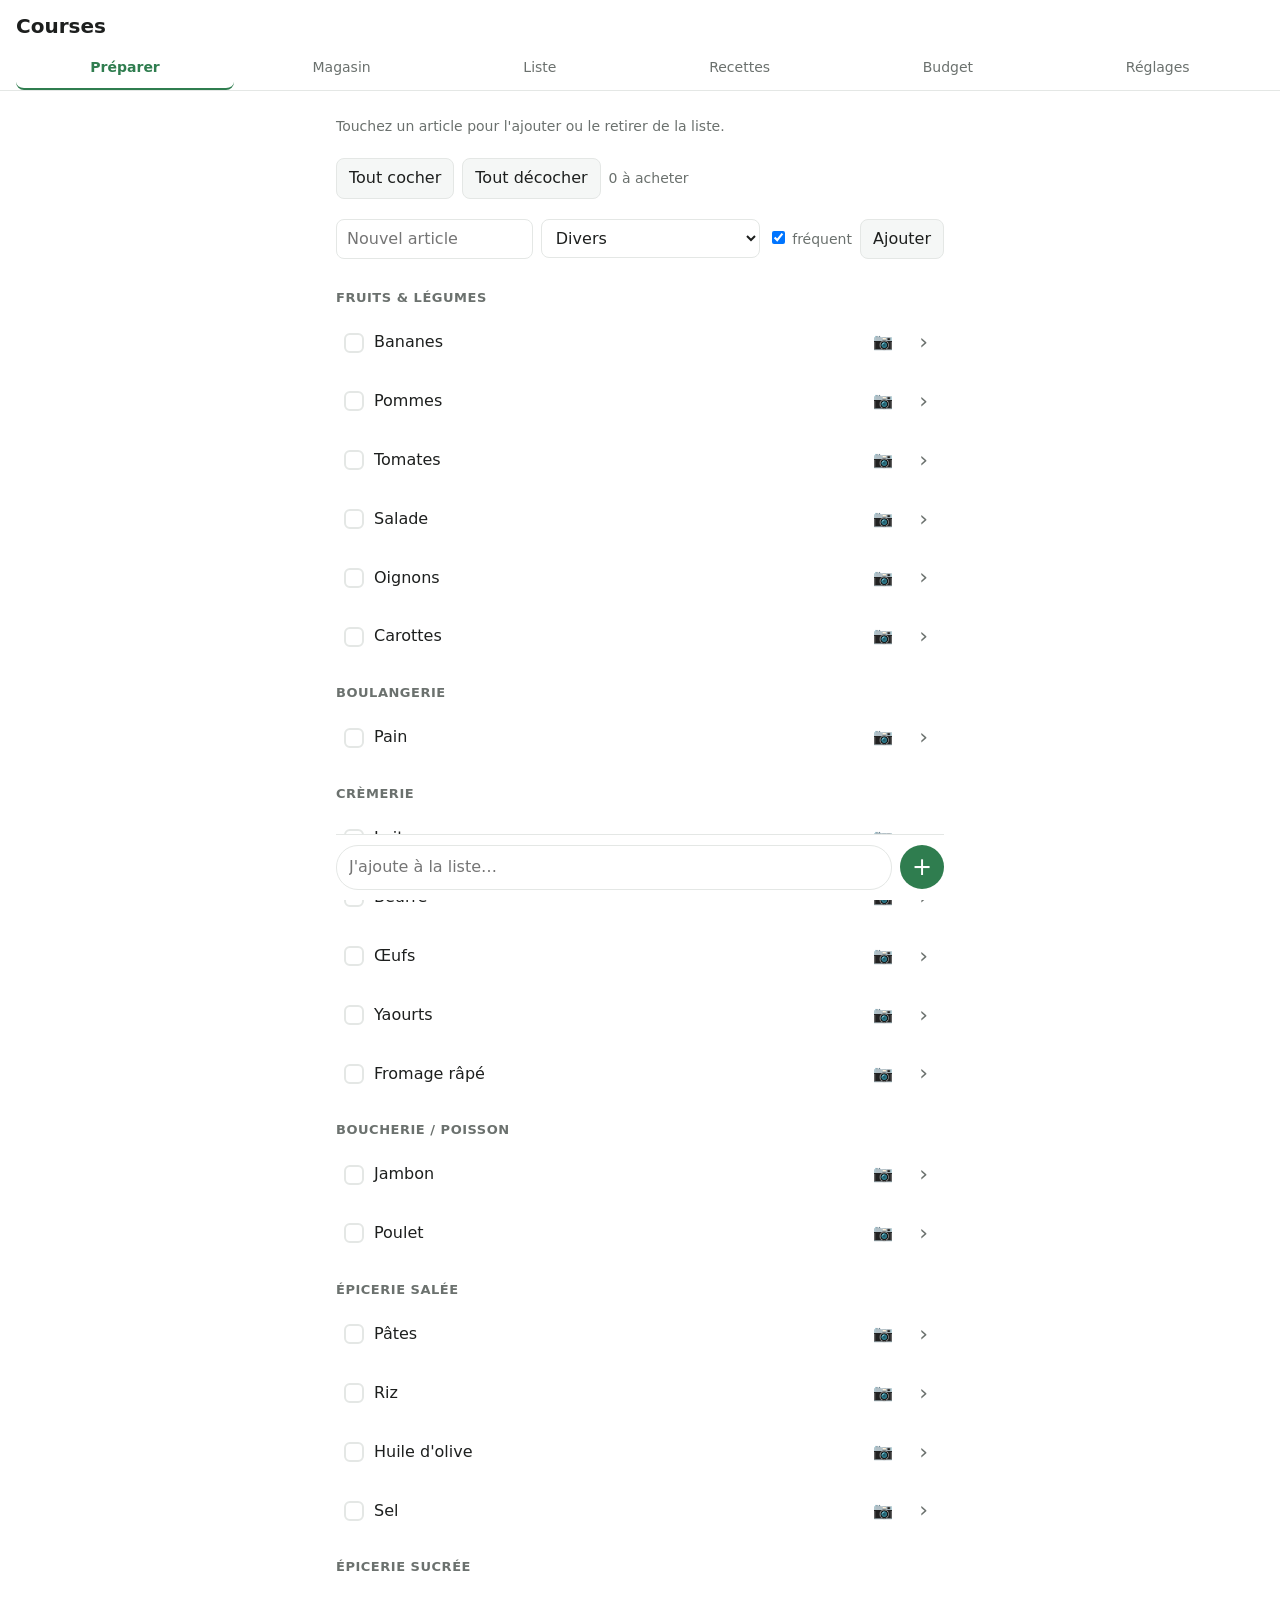
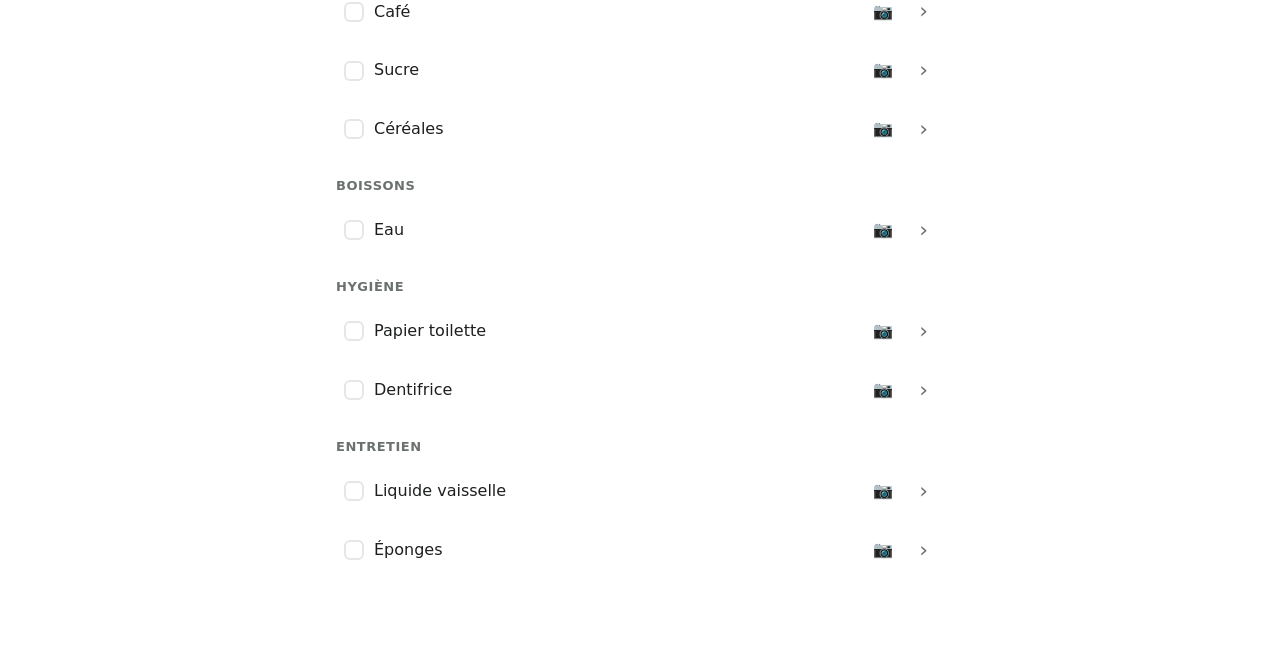
==== index.html @ 78a3c4dd "Fiche produit et choix de l'apparence - Fiche produit (chevron › sur chaque article, prix suivis, re" ====
<!doctype html>
<html lang="fr">
<head>
  <meta charset="utf-8">
  <meta name="viewport" content="width=device-width, initial-scale=1, viewport-fit=cover">
  <title>Courses</title>
  <meta name="theme-color" content="#2f7d4f">
  <link rel="manifest" href="manifest.json">
  <link rel="icon" href="icon.svg" type="image/svg+xml">
  <link rel="stylesheet" href="src/style.css">
</head>
<body>
  <header>
    <h1>Courses <span id="sync"></span></h1>
    <nav>
      <button data-tab="prep">Préparer</button>
      <button data-tab="shop">Magasin</button>
      <button data-tab="simple">Liste</button>
      <button data-tab="recipes">Recettes</button>
      <button data-tab="budget">Budget</button>
      <button data-tab="aisles">Réglages</button>
    </nav>
  </header>
  <main id="app"></main>
  <input type="file" id="photo" accept="image/*" capture="environment" hidden>
  <input type="file" id="ticket" accept="image/*" hidden>
  <script src="src/app.js"></script>
  <script src="src/scan.js"></script>
  <script src="src/sheet.js"></script>
  <script src="src/sync.js"></script>
</body>
</html>
---- src/style.css ----
:root {
  --bg: #ffffff; --fg: #1d1f1e; --muted: #6b716e; --line: #e4e7e5;
  --card: #f5f7f6; --accent: #2f7d4f; --accent-soft: #e2f1e8;
}
@media (prefers-color-scheme: dark) {
  :root:not([data-theme="light"]) {
    --bg: #121413; --fg: #e8ebe9; --muted: #9aa19d; --line: #2a2e2c;
    --card: #1b1e1c; --accent: #5dbb84; --accent-soft: #1f3328;
    color-scheme: dark;
  }
}
:root[data-theme="dark"] {
  --bg: #121413; --fg: #e8ebe9; --muted: #9aa19d; --line: #2a2e2c;
  --card: #1b1e1c; --accent: #5dbb84; --accent-soft: #1f3328;
  color-scheme: dark;
}
* { box-sizing: border-box; }
body { margin: 0; background: var(--bg); color: var(--fg); font: 16px/1.4 system-ui, sans-serif; }
header { position: sticky; top: 0; background: var(--bg); border-bottom: 1px solid var(--line); padding: 12px 16px 0; z-index: 1; }
h1 { margin: 0 0 8px; font-size: 20px; }
nav { display: flex; gap: 4px; }
nav button { flex: 1; border: 0; background: none; color: var(--muted); padding: 10px 0; font: inherit; border-bottom: 2px solid transparent; cursor: pointer; }
nav button.active { color: var(--accent); border-color: var(--accent); font-weight: 600; }
main { max-width: 640px; margin: 0 auto; padding: 12px 16px 0; min-height: calc(100vh - 100px); display: flex; flex-direction: column; }
main > .quickbar { margin-top: auto; }
h3 { margin: 18px 0 6px; font-size: 13px; text-transform: uppercase; letter-spacing: .04em; color: var(--muted); }
small { color: var(--muted); font-size: 12px; }
.hint, .empty, .count { color: var(--muted); font-size: 14px; }
.empty { text-align: center; margin-top: 40px; }

button, .btn { font: inherit; border: 1px solid var(--line); background: var(--card); color: var(--fg); border-radius: 8px; padding: 8px 12px; cursor: pointer; }
button:disabled { opacity: .3; cursor: default; }
button.ghost { border: 0; background: none; padding: 4px 8px; color: var(--muted); }
button.primary { width: 100%; margin-top: 24px; background: var(--accent); color: #fff; border: 0; padding: 12px; }

.bar { display: flex; gap: 8px; align-items: center; flex-wrap: wrap; margin: 8px 0; }
.add { display: flex; gap: 8px; flex-wrap: wrap; align-items: center; margin: 12px 0; }
.add input[name="name"] { flex: 1 1 160px; }
input, select { font: inherit; padding: 8px 10px; border: 1px solid var(--line); border-radius: 8px; background: var(--bg); color: var(--fg); min-width: 0; }
.small { font-size: 14px; color: var(--muted); }

.row { display: flex; align-items: center; gap: 10px; padding: 10px 8px; border-radius: 8px; cursor: pointer; user-select: none; }
.row.static { cursor: default; }
.row:not(.static):hover { background: var(--card); }
.row .name { flex: 1; }
.box { width: 20px; height: 20px; border: 2px solid var(--line); border-radius: 6px; flex: none; }
.row.on { background: var(--accent-soft); }
.row.on .box, .row.done .box { background: var(--accent); border-color: var(--accent); }
.row.done .name { text-decoration: line-through; color: var(--muted); }

.progress { height: 6px; background: var(--card); border-radius: 3px; overflow: hidden; }
.progress div { height: 100%; background: var(--accent); transition: width .2s; }

.sug { background: var(--card); border-radius: 10px; padding: 4px 8px 8px; margin-top: 8px; }
.sug h3 { display: flex; justify-content: space-between; align-items: center; }

.dot { width: 12px; height: 12px; border-radius: 50%; flex: none; }
.num { display: inline-grid; place-items: center; width: 20px; height: 20px; border-radius: 50%; color: #fff; font-size: 12px; margin-right: 8px; letter-spacing: 0; }
.grid { display: grid; gap: 2px; margin: 8px 0; max-width: 420px; }
.cell { aspect-ratio: 1; background: var(--card); border: 1px solid var(--line); border-radius: 4px; display: grid; place-items: center; font-size: 12px; color: #fff; cursor: pointer; user-select: none; }
.map { display: block; width: 100%; max-width: 520px; margin: 12px auto; }
.seg { display: flex; margin-top: 12px; border: 1px solid var(--line); border-radius: 8px; overflow: hidden; }
.seg button { flex: 1; border: 0; border-radius: 0; background: none; font-size: 14px; color: var(--muted); }
.seg button.active { background: var(--accent-soft); color: var(--accent); font-weight: 600; }
#sync { font-size: 12px; font-weight: 400; color: var(--muted); margin-left: 8px; }
#sync.ok { color: var(--accent); }
.thumb { width: 36px; height: 36px; object-fit: cover; border-radius: 6px; flex: none; cursor: zoom-in; }
.overlay { position: fixed; inset: 0; background: rgba(0,0,0,.8); display: grid; place-content: center; justify-items: center; gap: 8px; z-index: 10; padding: 16px; color: #fff; }
.overlay img { max-width: min(90vw, 480px); max-height: 65vh; border-radius: 10px; }
.card { border: 1px solid var(--line); border-radius: 10px; padding: 8px 12px; margin: 10px 0; }
.card .small { margin: 4px 0; }
.grow { flex: 1; min-width: 0; }
button.accent { background: var(--accent); color: #fff; border: 0; }
nav button { font-size: 15px; }
.seg.places { overflow-x: auto; }
.seg.places button { flex: 1 0 auto; padding: 8px 10px; white-space: nowrap; }
.seg small { color: inherit; opacity: .7; }
.row.big { padding: 14px 8px; font-size: 17px; }
.row.big .box { width: 24px; height: 24px; }
.quickbar { position: sticky; bottom: 0; display: flex; gap: 8px; padding: 10px 0 calc(10px + env(safe-area-inset-bottom)); background: var(--bg); border-top: 1px solid var(--line); margin-top: 16px; }
.quickbar input { flex: 1; font-size: 16px; padding: 10px 12px; border-radius: 22px; }
.quickbar button { width: 44px; height: 44px; border-radius: 50%; background: var(--accent); color: #fff; border: 0; font-size: 24px; line-height: 1; padding: 0; }
nav { overflow-x: auto; scrollbar-width: none; }
nav button { flex: 1 0 auto; padding: 10px 6px; font-size: 14px; }
.tiles { display: grid; grid-template-columns: 1fr 1fr; gap: 8px; margin: 8px 0 12px; }
.tile { background: var(--card); border-radius: 10px; padding: 10px 12px; display: grid; gap: 2px; }
.tile strong { font-size: 22px; font-variant-numeric: tabular-nums; }
.progress.over div { background: #c0392b; }
button.wide { width: 100%; margin: 6px 0; padding: 12px; }
code { font: 13px/1.3 ui-monospace, SFMono-Regular, Menlo, monospace; word-break: break-word; }
details pre { white-space: pre-wrap; font-size: 12px; }
small.up { color: #c0392b; }
small.down { color: var(--accent); }
h2 { font-size: 18px; margin: 8px 0; }
.card label input, .card label select { width: 100%; margin-top: 4px; }
.back { align-self: flex-start; padding-left: 0; }

.more { font-size: 22px; padding: 0 4px 0 10px; color: var(--muted); }
.link { text-decoration: underline; text-decoration-color: var(--line); cursor: pointer; }
.sheet-head { display: flex; gap: 12px; align-items: center; margin: 8px 0 12px; }
.sheet-photo { width: 72px; height: 72px; border-radius: 12px; object-fit: cover; flex: none; cursor: zoom-in; }
.empty-photo { font-size: 28px; padding: 0; border: 1px dashed var(--line); background: var(--card); }
.title { flex: 1; min-width: 0; font-size: 22px; font-weight: 600; border: 0; border-bottom: 1px solid var(--line); border-radius: 0; padding: 6px 2px; background: none; }
.field { display: grid; gap: 4px; margin: 12px 0; font-size: 14px; color: var(--muted); }
.field select, .field input:not([type=checkbox]) { color: var(--fg); }
.field.check { display: flex; gap: 10px; align-items: flex-start; }
.field.check input { margin-top: 3px; }
.danger { color: #c0392b !important; margin-top: 24px; }
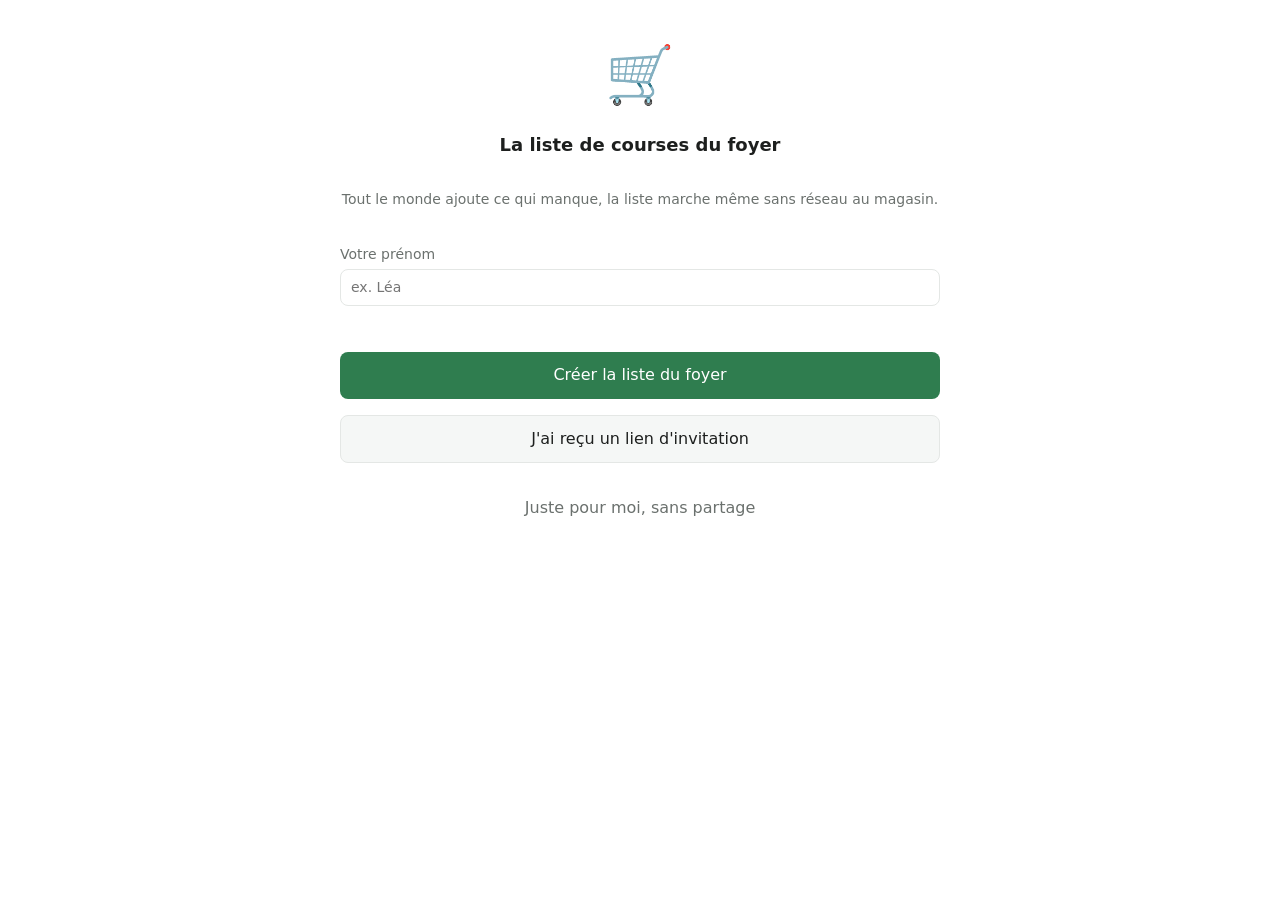
==== commit 3cbe32d1: "Refonte du parcours : Liste, Courses, Budget - 3 onglets en bas (avant / pendant / après), réglages " ====
--- a/index.html
+++ b/index.html
@@ -12,16 +12,14 @@
 <body>
   <header>
     <h1>Courses <span id="sync"></span></h1>
-    <nav>
-      <button data-tab="prep">Préparer</button>
-      <button data-tab="shop">Magasin</button>
-      <button data-tab="simple">Liste</button>
-      <button data-tab="recipes">Recettes</button>
-      <button data-tab="budget">Budget</button>
-      <button data-tab="aisles">Réglages</button>
-    </nav>
+    <button id="gear" class="ghost" data-a="go" data-v="aisles" aria-label="Réglages">⚙️</button>
   </header>
   <main id="app"></main>
+  <nav class="tabbar">
+    <button data-tab="list"><span>📝</span>Liste</button>
+    <button data-tab="shop"><span>🛒</span>Courses</button>
+    <button data-tab="budget"><span>💶</span>Budget</button>
+  </nav>
   <input type="file" id="photo" accept="image/*" capture="environment" hidden>
   <input type="file" id="ticket" accept="image/*" hidden>
   <script src="src/app.js"></script>
--- a/src/style.css
+++ b/src/style.css
@@ -16,12 +16,17 @@
 }
 * { box-sizing: border-box; }
 body { margin: 0; background: var(--bg); color: var(--fg); font: 16px/1.4 system-ui, sans-serif; }
-header { position: sticky; top: 0; background: var(--bg); border-bottom: 1px solid var(--line); padding: 12px 16px 0; z-index: 1; }
-h1 { margin: 0 0 8px; font-size: 20px; }
-nav { display: flex; gap: 4px; }
-nav button { flex: 1; border: 0; background: none; color: var(--muted); padding: 10px 0; font: inherit; border-bottom: 2px solid transparent; cursor: pointer; }
-nav button.active { color: var(--accent); border-color: var(--accent); font-weight: 600; }
-main { max-width: 640px; margin: 0 auto; padding: 12px 16px 0; min-height: calc(100vh - 100px); display: flex; flex-direction: column; }
+header { position: sticky; top: 0; background: var(--bg); border-bottom: 1px solid var(--line); padding: calc(10px + env(safe-area-inset-top)) 16px 10px; z-index: 2; display: flex; align-items: center; justify-content: space-between; }
+h1 { margin: 0; font-size: 20px; }
+#gear { font-size: 20px; padding: 4px 8px; }
+#gear.active { background: var(--accent-soft); }
+.tabbar { position: fixed; bottom: 0; left: 0; right: 0; display: flex; background: var(--bg); border-top: 1px solid var(--line); padding-bottom: env(safe-area-inset-bottom); z-index: 3; }
+.tabbar button { flex: 1; border: 0; background: none; color: var(--muted); padding: 8px 0 10px; font: 600 12px/1.2 system-ui, sans-serif; display: grid; justify-items: center; gap: 2px; cursor: pointer; }
+.tabbar button span { font-size: 22px; filter: grayscale(1); opacity: .7; }
+.tabbar button.active { color: var(--accent); }
+.tabbar button.active span { filter: none; opacity: 1; }
+body.bare .tabbar, body.bare header { display: none; }
+main { max-width: 640px; margin: 0 auto; padding: 12px 16px calc(72px + env(safe-area-inset-bottom)); min-height: calc(100vh - 60px); display: flex; flex-direction: column; }
 main > .quickbar { margin-top: auto; }
 h3 { margin: 18px 0 6px; font-size: 13px; text-transform: uppercase; letter-spacing: .04em; color: var(--muted); }
 small { color: var(--muted); font-size: 12px; }
@@ -77,11 +82,9 @@
 .seg small { color: inherit; opacity: .7; }
 .row.big { padding: 14px 8px; font-size: 17px; }
 .row.big .box { width: 24px; height: 24px; }
-.quickbar { position: sticky; bottom: 0; display: flex; gap: 8px; padding: 10px 0 calc(10px + env(safe-area-inset-bottom)); background: var(--bg); border-top: 1px solid var(--line); margin-top: 16px; }
+.quickbar { position: sticky; bottom: calc(64px + env(safe-area-inset-bottom)); display: flex; gap: 8px; padding: 10px 0 calc(10px + env(safe-area-inset-bottom)); background: var(--bg); border-top: 1px solid var(--line); margin-top: 16px; }
 .quickbar input { flex: 1; font-size: 16px; padding: 10px 12px; border-radius: 22px; }
 .quickbar button { width: 44px; height: 44px; border-radius: 50%; background: var(--accent); color: #fff; border: 0; font-size: 24px; line-height: 1; padding: 0; }
-nav { overflow-x: auto; scrollbar-width: none; }
-nav button { flex: 1 0 auto; padding: 10px 6px; font-size: 14px; }
 .tiles { display: grid; grid-template-columns: 1fr 1fr; gap: 8px; margin: 8px 0 12px; }
 .tile { background: var(--card); border-radius: 10px; padding: 10px 12px; display: grid; gap: 2px; }
 .tile strong { font-size: 22px; font-variant-numeric: tabular-nums; }
@@ -106,3 +109,33 @@
 .field.check { display: flex; gap: 10px; align-items: flex-start; }
 .field.check input { margin-top: 3px; }
 .danger { color: #c0392b !important; margin-top: 24px; }
+
+.list-head { display: flex; align-items: baseline; gap: 8px; margin: 4px 0 10px; }
+.list-head strong { font-size: 20px; }
+.list-head button { margin-left: auto; }
+.chips { display: flex; flex-wrap: wrap; gap: 6px; padding-bottom: 6px; }
+.chip { border-radius: 16px; padding: 6px 12px; font-size: 14px; background: var(--bg); }
+.empty-state { text-align: center; padding: 32px 8px; }
+.empty-state p:first-child { font-size: 18px; margin-bottom: 4px; }
+.banner { background: var(--accent-soft); color: var(--fg); border-radius: 10px; padding: 10px 12px; margin: 4px 0 10px; font-size: 14px; }
+.row.new { background: var(--accent-soft); }
+.tag { color: var(--accent) !important; font-weight: 600; }
+.hero { background: var(--card); border-radius: 14px; padding: 16px; display: grid; gap: 4px; margin-top: 4px; }
+.hero strong { font-size: 34px; font-variant-numeric: tabular-nums; }
+.hero .progress { margin: 6px 0 2px; }
+details.adv { margin: 12px 0; }
+details.adv summary { cursor: pointer; color: var(--accent); font-weight: 600; padding: 8px 0; }
+.welcome { display: grid; gap: 10px; padding: 24px 4px; text-align: center; }
+.welcome .logo { font-size: 56px; }
+.welcome .field { text-align: left; }
+.invite { background: var(--accent-soft); border: 0; }
+#toast { position: fixed; left: 16px; right: 16px; bottom: calc(136px + env(safe-area-inset-bottom)); max-width: 600px; margin: 0 auto; background: var(--fg); color: var(--bg); border-radius: 12px; padding: 12px 14px; display: flex; align-items: center; gap: 12px; z-index: 20; transform: translateY(200%); transition: transform .2s; }
+#toast.show { transform: none; }
+#toast span { flex: 1; }
+#toast button { background: none; border: 0; color: var(--accent-soft); font-weight: 700; }
+
+.star { font-size: 20px; color: var(--muted); padding: 0 6px; }
+.star.on { color: #e0a800; }
+.pins { background: var(--card); border-radius: 10px; padding: 2px 8px 6px; margin-top: 6px; }
+.pins h3 { display: flex; justify-content: space-between; align-items: center; }
+.basket { margin-top: 18px; opacity: .85; }
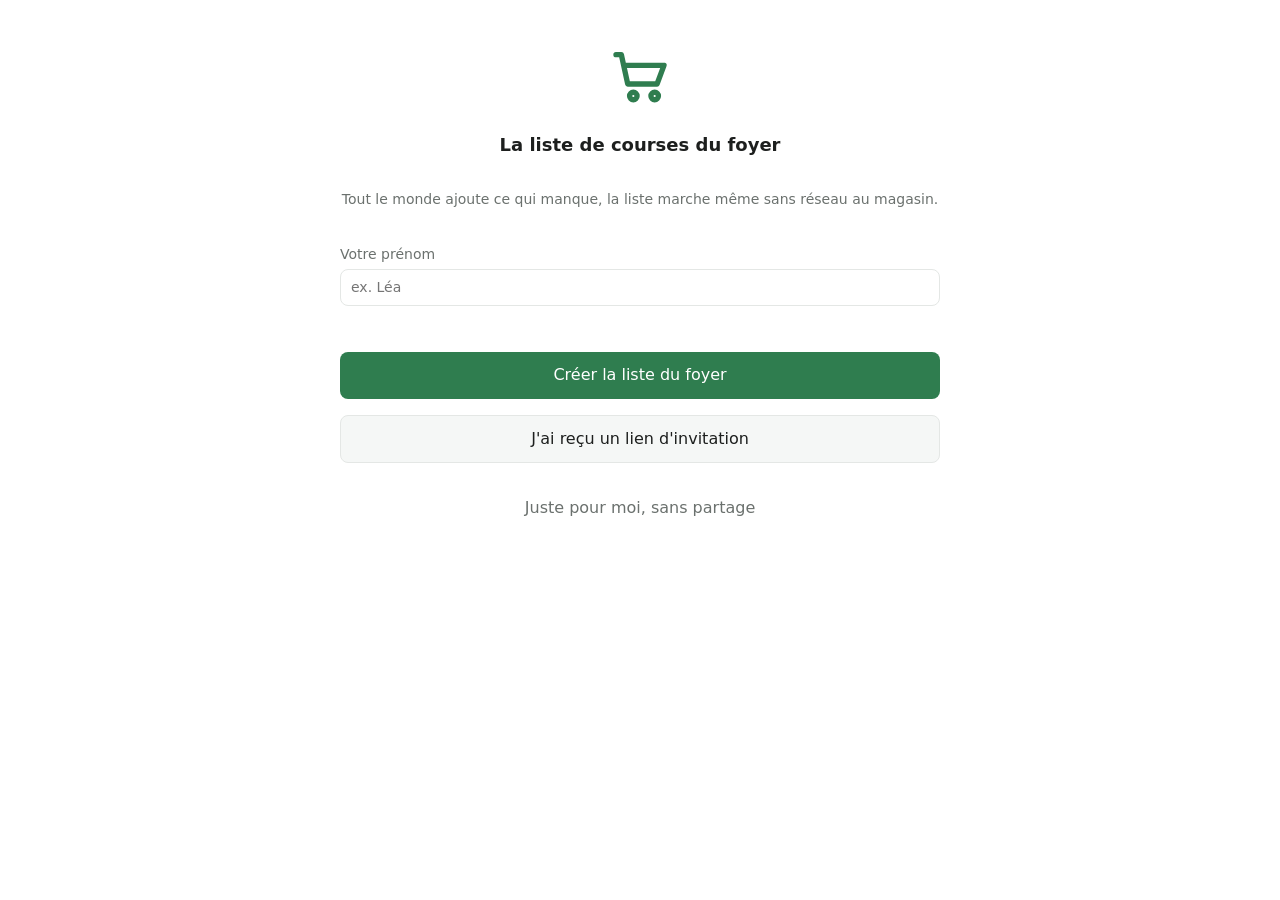
==== commit 5f8069ed: "Icônes au trait partout, et « Indispensable » proposé à la création - Plus aucun emoji natif dans l'" ====
--- a/index.html
+++ b/index.html
@@ -11,18 +11,27 @@
 </head>
 <body>
   <header>
-    <h1>Courses <span id="sync"></span></h1>
-    <button id="gear" class="ghost" data-a="go" data-v="aisles" aria-label="Réglages">⚙️</button>
+    <div class="title-wrap">
+      <button id="listName" class="ghost" data-a="lists" aria-label="Changer de liste">Maison</button>
+      <span id="sync"></span>
+    </div>
+    <button id="bell" class="ghost" data-a="go" data-v="activity" aria-label="Activité" data-icon="bell"></button>
+    <button id="gear" class="ghost" data-a="go" data-v="aisles" aria-label="Réglages" data-icon="settings"></button>
   </header>
   <main id="app"></main>
   <nav class="tabbar">
-    <button data-tab="list"><span>📝</span>Liste</button>
-    <button data-tab="shop"><span>🛒</span>Courses</button>
-    <button data-tab="budget"><span>💶</span>Budget</button>
+    <button data-tab="list" data-icon="list">Liste</button>
+    <button data-tab="meals" data-icon="meals">Repas</button>
+    <button data-tab="budget" data-icon="wallet">Dépenses</button>
   </nav>
   <input type="file" id="photo" accept="image/*" capture="environment" hidden>
   <input type="file" id="ticket" accept="image/*" hidden>
+  <script src="src/icons.js"></script>
+  <script src="src/lists.js"></script>
   <script src="src/app.js"></script>
+  <script src="src/feed.js"></script>
+  <script src="src/meals.js"></script>
+  <script src="src/money.js"></script>
   <script src="src/scan.js"></script>
   <script src="src/sheet.js"></script>
   <script src="src/sync.js"></script>
--- a/src/style.css
+++ b/src/style.css
@@ -22,9 +22,9 @@
 #gear.active { background: var(--accent-soft); }
 .tabbar { position: fixed; bottom: 0; left: 0; right: 0; display: flex; background: var(--bg); border-top: 1px solid var(--line); padding-bottom: env(safe-area-inset-bottom); z-index: 3; }
 .tabbar button { flex: 1; border: 0; background: none; color: var(--muted); padding: 8px 0 10px; font: 600 12px/1.2 system-ui, sans-serif; display: grid; justify-items: center; gap: 2px; cursor: pointer; }
-.tabbar button span { font-size: 22px; filter: grayscale(1); opacity: .7; }
+
 .tabbar button.active { color: var(--accent); }
-.tabbar button.active span { filter: none; opacity: 1; }
+
 body.bare .tabbar, body.bare header { display: none; }
 main { max-width: 640px; margin: 0 auto; padding: 12px 16px calc(72px + env(safe-area-inset-bottom)); min-height: calc(100vh - 60px); display: flex; flex-direction: column; }
 main > .quickbar { margin-top: auto; }
@@ -129,8 +129,8 @@
 .welcome .logo { font-size: 56px; }
 .welcome .field { text-align: left; }
 .invite { background: var(--accent-soft); border: 0; }
-#toast { position: fixed; left: 16px; right: 16px; bottom: calc(136px + env(safe-area-inset-bottom)); max-width: 600px; margin: 0 auto; background: var(--fg); color: var(--bg); border-radius: 12px; padding: 12px 14px; display: flex; align-items: center; gap: 12px; z-index: 20; transform: translateY(200%); transition: transform .2s; }
-#toast.show { transform: none; }
+#toast { position: fixed; left: 16px; right: 16px; bottom: calc(136px + env(safe-area-inset-bottom)); max-width: 600px; margin: 0 auto; background: var(--fg); color: var(--bg); border-radius: 12px; padding: 12px 14px; display: flex; align-items: center; gap: 12px; z-index: 20; transform: translateY(16px); opacity: 0; visibility: hidden; pointer-events: none; transition: transform .2s, opacity .2s, visibility .2s; }
+#toast.show { transform: none; opacity: 1; visibility: visible; pointer-events: auto; }
 #toast span { flex: 1; }
 #toast button { background: none; border: 0; color: var(--accent-soft); font-weight: 700; }
 
@@ -139,3 +139,72 @@
 .pins { background: var(--card); border-radius: 10px; padding: 2px 8px 6px; margin-top: 6px; }
 .pins h3 { display: flex; justify-content: space-between; align-items: center; }
 .basket { margin-top: 18px; opacity: .85; }
+
+.warn { color: #c0392b !important; }
+.row.done-soft .name { color: var(--muted); }
+.sheet-modal { align-content: end; background: rgba(0,0,0,.45); color: var(--fg); }
+.sheet-modal .card { background: var(--bg); width: min(560px, 100%); margin: 0 auto; padding: 16px; display: grid; gap: 8px; }
+:root[data-size="large"] body { zoom: 1.15; }
+:root[data-size="xl"] body { zoom: 1.32; }
+
+/* ---------- Refonte : une seule liste ---------- */
+.title-wrap { display: flex; align-items: baseline; gap: 6px; min-width: 0; flex: 1; }
+#listName { font: 700 19px/1.2 system-ui, sans-serif; color: var(--fg); padding: 4px 2px; white-space: nowrap; overflow: hidden; text-overflow: ellipsis; max-width: 62vw; }
+#bell { position: relative; font-size: 19px; padding: 4px 8px; }
+#bell[data-count]:not([data-count=""])::after { content: attr(data-count); position: absolute; top: -2px; right: 0; background: #c0392b; color: #fff; font: 700 11px/16px system-ui; min-width: 16px; height: 16px; border-radius: 8px; text-align: center; padding: 0 3px; }
+.addtop { display: flex; gap: 8px; margin: 4px 0 8px; }
+.addtop input { flex: 1; min-width: 0; font-size: 16px; padding: 12px 14px; border-radius: 24px; }
+.addtop button { width: 48px; height: 48px; border-radius: 50%; font-size: 24px; padding: 0; flex: none; }
+.tip { background: var(--card); border-radius: 10px; padding: 8px 10px; display: flex; gap: 8px; align-items: center; }
+.center { text-align: center; }
+.actions { display: grid; gap: 8px; margin: 16px 0 8px; }
+.actions .primary { margin: 0; }
+.actions .primary small { opacity: .8; font-weight: 400; }
+.card.shopping { background: var(--accent-soft); border: 0; display: grid; gap: 8px; }
+.card.shopping .bar { margin: 0; }
+.chip.on { background: var(--accent-soft); border-color: var(--accent); color: var(--fg); }
+.row.removing { background: #fbe3e1; }
+.row[data-swipe] { transition: transform .15s; touch-action: pan-y; }
+.list-row { width: 100%; text-align: left; border: 0; background: none; font-size: 17px; }
+.list-row.on { background: var(--accent-soft); }
+.week { display: grid; gap: 6px; margin: 8px 0 12px; }
+.day { background: var(--card); border-radius: 10px; padding: 8px 10px; display: grid; gap: 6px; }
+.day.today { outline: 2px solid var(--accent-soft); }
+.day select { border-radius: 16px; padding: 4px 8px; font-size: 14px; }
+.qty { width: 80px; flex: none; }
+.owe { background: var(--card); border-radius: 8px; }
+
+.suggest { margin: -2px 0 8px; }
+.suggest:empty { display: none; }
+.suggest .chip small { color: var(--muted); margin-left: 2px; }
+
+#update { position: fixed; left: 16px; right: 16px; top: calc(64px + env(safe-area-inset-top)); max-width: 600px; margin: 0 auto; background: var(--accent); color: #fff; border-radius: 12px; padding: 12px 14px; display: flex; align-items: center; gap: 12px; z-index: 30; }
+#update span { flex: 1; }
+#update button { background: #fff; color: var(--accent); border: 0; font-weight: 700; }
+
+/* Outils sous la liste : boutons égaux, icône au-dessus, libellé court sur une ligne */
+.tools { display: grid; grid-auto-flow: column; grid-auto-columns: 1fr; gap: 8px; }
+.tools button { display: grid; justify-items: center; gap: 4px; padding: 10px 4px; font-size: 14px; white-space: nowrap; color: var(--fg); }
+.tools button svg { color: var(--accent); width: 22px; height: 22px; }
+.tools button[data-a="clearList"] svg { color: #c0392b; }
+
+/* ---------- Icônes au trait (src/icons.js) ---------- */
+svg.i { width: 1.25em; height: 1.25em; vertical-align: -.25em; flex: none; }
+svg.i.on { color: #d9a400; }
+button svg.i { margin-right: 2px; }
+.tabbar button { gap: 4px; }
+.tabbar button svg.i { width: 24px; height: 24px; margin: 0; color: var(--muted); }
+.tabbar button.active svg.i { color: var(--accent); }
+#bell svg.i, #gear svg.i { width: 24px; height: 24px; margin: 0; color: var(--fg); }
+#listName svg.i { width: 18px; height: 18px; margin-left: 4px; vertical-align: -.15em; color: var(--muted); }
+.more svg.i { width: 20px; height: 20px; margin: 0; color: var(--muted); }
+.ghost svg.i { margin: 0; }
+.chip svg.i { width: 1em; height: 1em; margin-right: 4px; vertical-align: -.1em; }
+.welcome .logo svg.i { width: 64px; height: 64px; color: var(--accent); margin: 0 auto; }
+.pin-ic { color: var(--muted); display: grid; place-items: center; }
+.cell svg.i { width: 16px; height: 16px; color: var(--fg); }
+#update svg.i { width: 20px; height: 20px; }
+h3 svg.i { width: 1.1em; height: 1.1em; margin-right: 4px; vertical-align: -.2em; }
+
+.pins h3 { justify-content: flex-start; gap: 2px; }
+#toast button svg.i { width: 1.1em; height: 1.1em; vertical-align: -.2em; }
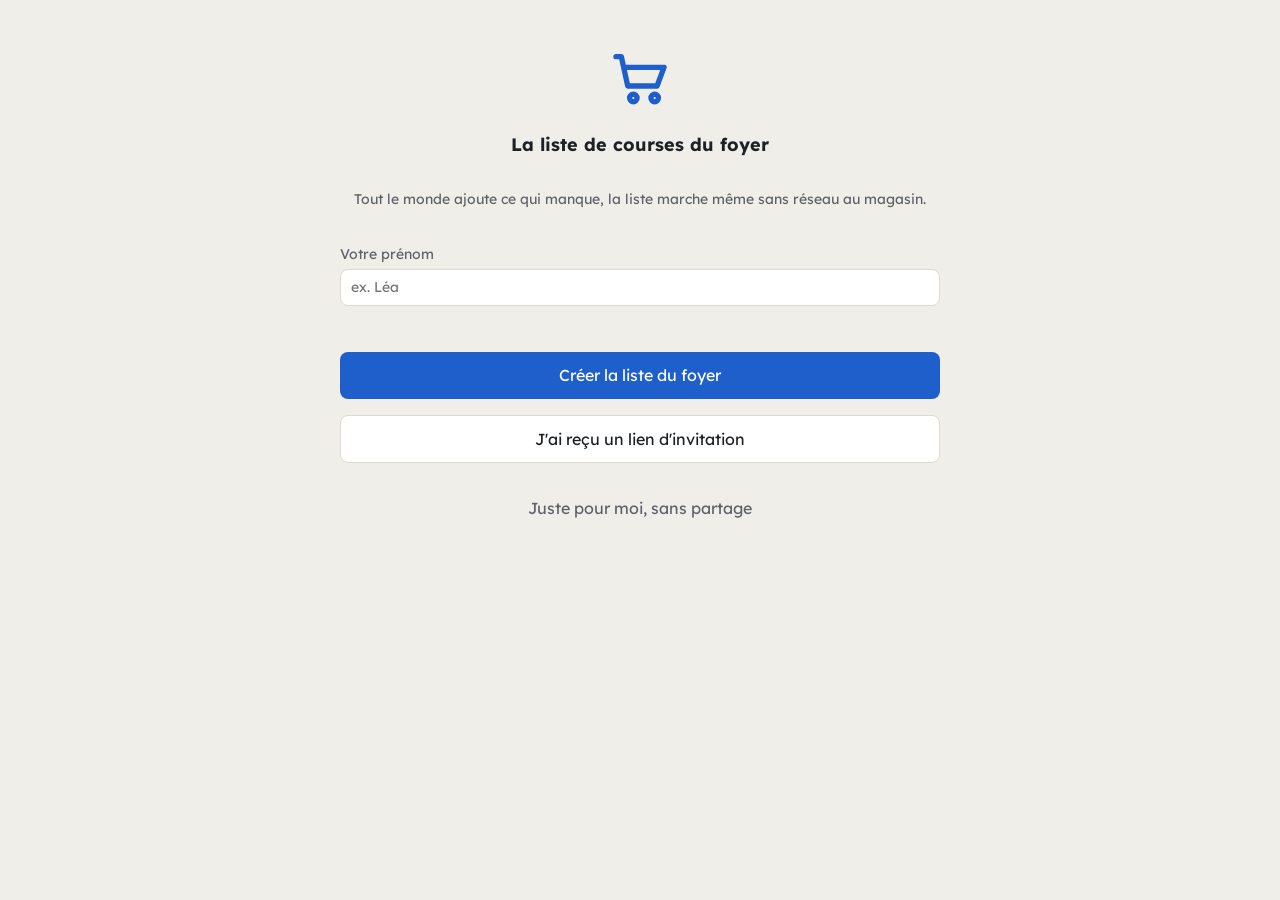
==== commit 17dc1f2a: "Nouveau thème « Bleu calme » : fond Cloud Dancer, bleu #1F5FCC, police Lexend, rayons en cartes - Co" ====
--- a/index.html
+++ b/index.html
@@ -4,7 +4,7 @@
   <meta charset="utf-8">
   <meta name="viewport" content="width=device-width, initial-scale=1, viewport-fit=cover">
   <title>Courses</title>
-  <meta name="theme-color" content="#2f7d4f">
+  <meta name="theme-color" content="#f0eee9">
   <link rel="manifest" href="manifest.json">
   <link rel="icon" href="icon.svg" type="image/svg+xml">
   <link rel="stylesheet" href="src/style.css">
@@ -25,15 +25,15 @@
     <button data-tab="budget" data-icon="wallet">Dépenses</button>
   </nav>
   <input type="file" id="photo" accept="image/*" capture="environment" hidden>
-  <input type="file" id="ticket" accept="image/*" hidden>
   <script src="src/icons.js"></script>
   <script src="src/lists.js"></script>
   <script src="src/app.js"></script>
   <script src="src/feed.js"></script>
   <script src="src/meals.js"></script>
+  <script src="src/library.js"></script>
   <script src="src/money.js"></script>
-  <script src="src/scan.js"></script>
   <script src="src/sheet.js"></script>
+  <script src="src/trip.js"></script>
   <script src="src/sync.js"></script>
 </body>
 </html>
--- a/src/style.css
+++ b/src/style.css
@@ -1,27 +1,30 @@
+/* Thème « Bleu calme » : fond Cloud Dancer, cartes blanches, un seul bleu ; police Lexend (fournie, hors-ligne) */
+@font-face { font-family: Lexend; src: url(../fonts/lexend-latin.woff2) format('woff2'); font-weight: 400 700; font-display: swap; }
 :root {
-  --bg: #ffffff; --fg: #1d1f1e; --muted: #6b716e; --line: #e4e7e5;
-  --card: #f5f7f6; --accent: #2f7d4f; --accent-soft: #e2f1e8;
+  --bg: #f0eee9; --fg: #1d2025; --muted: #5e6268; --line: #dedad2;
+  --card: #ffffff; --accent: #1f5fcc; --accent-soft: #e3eaf7; --on-accent: #ffffff;
+  --font: Lexend, system-ui, sans-serif;
 }
 @media (prefers-color-scheme: dark) {
   :root:not([data-theme="light"]) {
-    --bg: #121413; --fg: #e8ebe9; --muted: #9aa19d; --line: #2a2e2c;
-    --card: #1b1e1c; --accent: #5dbb84; --accent-soft: #1f3328;
+    --bg: #16181c; --fg: #e8eaed; --muted: #9ba1ab; --line: #2b2f36;
+    --card: #20232a; --accent: #7aa5f0; --accent-soft: #22314f; --on-accent: #0d1730;
     color-scheme: dark;
   }
 }
 :root[data-theme="dark"] {
-  --bg: #121413; --fg: #e8ebe9; --muted: #9aa19d; --line: #2a2e2c;
-  --card: #1b1e1c; --accent: #5dbb84; --accent-soft: #1f3328;
+  --bg: #16181c; --fg: #e8eaed; --muted: #9ba1ab; --line: #2b2f36;
+  --card: #20232a; --accent: #7aa5f0; --accent-soft: #22314f; --on-accent: #0d1730;
   color-scheme: dark;
 }
 * { box-sizing: border-box; }
-body { margin: 0; background: var(--bg); color: var(--fg); font: 16px/1.4 system-ui, sans-serif; }
+body { margin: 0; background: var(--bg); color: var(--fg); font: 16px/1.4 var(--font); }
 header { position: sticky; top: 0; background: var(--bg); border-bottom: 1px solid var(--line); padding: calc(10px + env(safe-area-inset-top)) 16px 10px; z-index: 2; display: flex; align-items: center; justify-content: space-between; }
 h1 { margin: 0; font-size: 20px; }
 #gear { font-size: 20px; padding: 4px 8px; }
 #gear.active { background: var(--accent-soft); }
 .tabbar { position: fixed; bottom: 0; left: 0; right: 0; display: flex; background: var(--bg); border-top: 1px solid var(--line); padding-bottom: env(safe-area-inset-bottom); z-index: 3; }
-.tabbar button { flex: 1; border: 0; background: none; color: var(--muted); padding: 8px 0 10px; font: 600 12px/1.2 system-ui, sans-serif; display: grid; justify-items: center; gap: 2px; cursor: pointer; }
+.tabbar button { flex: 1; border: 0; background: none; color: var(--muted); padding: 8px 0 10px; font: 600 12px/1.2 var(--font); display: grid; justify-items: center; gap: 2px; cursor: pointer; }
 
 .tabbar button.active { color: var(--accent); }
 
@@ -36,12 +39,12 @@
 button, .btn { font: inherit; border: 1px solid var(--line); background: var(--card); color: var(--fg); border-radius: 8px; padding: 8px 12px; cursor: pointer; }
 button:disabled { opacity: .3; cursor: default; }
 button.ghost { border: 0; background: none; padding: 4px 8px; color: var(--muted); }
-button.primary { width: 100%; margin-top: 24px; background: var(--accent); color: #fff; border: 0; padding: 12px; }
+button.primary { width: 100%; margin-top: 24px; background: var(--accent); color: var(--on-accent); border: 0; padding: 12px; }
 
 .bar { display: flex; gap: 8px; align-items: center; flex-wrap: wrap; margin: 8px 0; }
 .add { display: flex; gap: 8px; flex-wrap: wrap; align-items: center; margin: 12px 0; }
 .add input[name="name"] { flex: 1 1 160px; }
-input, select { font: inherit; padding: 8px 10px; border: 1px solid var(--line); border-radius: 8px; background: var(--bg); color: var(--fg); min-width: 0; }
+input, select { font: inherit; padding: 8px 10px; border: 1px solid var(--line); border-radius: 8px; background: var(--card); color: var(--fg); min-width: 0; }
 .small { font-size: 14px; color: var(--muted); }
 
 .row { display: flex; align-items: center; gap: 10px; padding: 10px 8px; border-radius: 8px; cursor: pointer; user-select: none; }
@@ -65,7 +68,7 @@
 .cell { aspect-ratio: 1; background: var(--card); border: 1px solid var(--line); border-radius: 4px; display: grid; place-items: center; font-size: 12px; color: #fff; cursor: pointer; user-select: none; }
 .map { display: block; width: 100%; max-width: 520px; margin: 12px auto; }
 .seg { display: flex; margin-top: 12px; border: 1px solid var(--line); border-radius: 8px; overflow: hidden; }
-.seg button { flex: 1; border: 0; border-radius: 0; background: none; font-size: 14px; color: var(--muted); }
+.seg button { flex: 1; border: 0; border-radius: 0; background: none; font-size: 14px; color: var(--muted); white-space: nowrap; padding-left: 4px; padding-right: 4px; }
 .seg button.active { background: var(--accent-soft); color: var(--accent); font-weight: 600; }
 #sync { font-size: 12px; font-weight: 400; color: var(--muted); margin-left: 8px; }
 #sync.ok { color: var(--accent); }
@@ -75,7 +78,7 @@
 .card { border: 1px solid var(--line); border-radius: 10px; padding: 8px 12px; margin: 10px 0; }
 .card .small { margin: 4px 0; }
 .grow { flex: 1; min-width: 0; }
-button.accent { background: var(--accent); color: #fff; border: 0; }
+button.accent { background: var(--accent); color: var(--on-accent); border: 0; }
 nav button { font-size: 15px; }
 .seg.places { overflow-x: auto; }
 .seg.places button { flex: 1 0 auto; padding: 8px 10px; white-space: nowrap; }
@@ -84,7 +87,7 @@
 .row.big .box { width: 24px; height: 24px; }
 .quickbar { position: sticky; bottom: calc(64px + env(safe-area-inset-bottom)); display: flex; gap: 8px; padding: 10px 0 calc(10px + env(safe-area-inset-bottom)); background: var(--bg); border-top: 1px solid var(--line); margin-top: 16px; }
 .quickbar input { flex: 1; font-size: 16px; padding: 10px 12px; border-radius: 22px; }
-.quickbar button { width: 44px; height: 44px; border-radius: 50%; background: var(--accent); color: #fff; border: 0; font-size: 24px; line-height: 1; padding: 0; }
+.quickbar button { width: 44px; height: 44px; border-radius: 50%; background: var(--accent); color: var(--on-accent); border: 0; font-size: 24px; line-height: 1; padding: 0; }
 .tiles { display: grid; grid-template-columns: 1fr 1fr; gap: 8px; margin: 8px 0 12px; }
 .tile { background: var(--card); border-radius: 10px; padding: 10px 12px; display: grid; gap: 2px; }
 .tile strong { font-size: 22px; font-variant-numeric: tabular-nums; }
@@ -107,7 +110,8 @@
 .field { display: grid; gap: 4px; margin: 12px 0; font-size: 14px; color: var(--muted); }
 .field select, .field input:not([type=checkbox]) { color: var(--fg); }
 .field.check { display: flex; gap: 10px; align-items: flex-start; }
-.field.check input { margin-top: 3px; }
+.field.check input { margin-top: 3px; width: 22px; height: 22px; flex: none; accent-color: var(--accent); }
+.field.check span { color: var(--fg); font-size: 16px; }
 .danger { color: #c0392b !important; margin-top: 24px; }
 
 .list-head { display: flex; align-items: baseline; gap: 8px; margin: 4px 0 10px; }
@@ -142,14 +146,14 @@
 
 .warn { color: #c0392b !important; }
 .row.done-soft .name { color: var(--muted); }
-.sheet-modal { align-content: end; background: rgba(0,0,0,.45); color: var(--fg); }
+.sheet-modal { z-index: 25; align-content: end; justify-content: stretch; background: rgba(0,0,0,.45); color: var(--fg); }
 .sheet-modal .card { background: var(--bg); width: min(560px, 100%); margin: 0 auto; padding: 16px; display: grid; gap: 8px; }
 :root[data-size="large"] body { zoom: 1.15; }
 :root[data-size="xl"] body { zoom: 1.32; }
 
 /* ---------- Refonte : une seule liste ---------- */
 .title-wrap { display: flex; align-items: baseline; gap: 6px; min-width: 0; flex: 1; }
-#listName { font: 700 19px/1.2 system-ui, sans-serif; color: var(--fg); padding: 4px 2px; white-space: nowrap; overflow: hidden; text-overflow: ellipsis; max-width: 62vw; }
+#listName { font: 700 19px/1.2 var(--font); color: var(--fg); padding: 4px 2px; white-space: nowrap; overflow: hidden; text-overflow: ellipsis; max-width: 62vw; }
 #bell { position: relative; font-size: 19px; padding: 4px 8px; }
 #bell[data-count]:not([data-count=""])::after { content: attr(data-count); position: absolute; top: -2px; right: 0; background: #c0392b; color: #fff; font: 700 11px/16px system-ui; min-width: 16px; height: 16px; border-radius: 8px; text-align: center; padding: 0 3px; }
 .addtop { display: flex; gap: 8px; margin: 4px 0 8px; }
@@ -171,14 +175,28 @@
 .day { background: var(--card); border-radius: 10px; padding: 8px 10px; display: grid; gap: 6px; }
 .day.today { outline: 2px solid var(--accent-soft); }
 .day select { border-radius: 16px; padding: 4px 8px; font-size: 14px; }
+.cal-head { margin-top: 4px; text-transform: capitalize; }
+.cal { display: grid; grid-template-columns: repeat(7, 1fr); gap: 3px; margin: 4px 0 10px; }
+.cal i { font-style: normal; text-align: center; font-size: 12px; color: var(--muted); }
+.cal .cell { min-height: 54px; padding: 3px; border-radius: 8px; background: var(--card); display: flex; flex-direction: column; align-items: stretch; gap: 1px; text-align: left; overflow: hidden; border: 1px solid transparent; }
+.cal .cell b { font-size: 13px; font-weight: 600; }
+.cal .cell small { font-size: 10px; line-height: 1.2; white-space: nowrap; overflow: hidden; text-overflow: ellipsis; background: var(--accent-soft); border-radius: 4px; padding: 0 2px; color: var(--fg); }
+.cal .cell.today { border-color: var(--accent); }
+.cal .cell.sel { background: var(--accent-soft); border-color: var(--accent); }
+.cal .cell { color: var(--fg); }
+.cal .cell.past { opacity: .65; }
+.cal .cell.past b { color: var(--muted); }
 .qty { width: 80px; flex: none; }
+.part select { flex: 1; min-width: 0; }
+.part > span { color: var(--muted); }
 .owe { background: var(--card); border-radius: 8px; }
 
 .suggest { margin: -2px 0 8px; }
 .suggest:empty { display: none; }
 .suggest .chip small { color: var(--muted); margin-left: 2px; }
-
-#update { position: fixed; left: 16px; right: 16px; top: calc(64px + env(safe-area-inset-top)); max-width: 600px; margin: 0 auto; background: var(--accent); color: #fff; border-radius: 12px; padding: 12px 14px; display: flex; align-items: center; gap: 12px; z-index: 30; }
+.chip.new { border-style: dashed; color: var(--accent); }
+
+#update { position: fixed; left: 16px; right: 16px; top: calc(64px + env(safe-area-inset-top)); max-width: 600px; margin: 0 auto; background: var(--accent); color: var(--on-accent); border-radius: 12px; padding: 12px 14px; display: flex; align-items: center; gap: 12px; z-index: 30; }
 #update span { flex: 1; }
 #update button { background: #fff; color: var(--accent); border: 0; font-weight: 700; }
 
@@ -208,3 +226,13 @@
 
 .pins h3 { justify-content: flex-start; gap: 2px; }
 #toast button svg.i { width: 1.1em; height: 1.1em; vertical-align: -.2em; }
+/* Zones à toucher pour modifier : au moins 44 px (› de la liste, noms des recettes, paniers et articles) */
+.row .more { min-width: 48px; min-height: 44px; margin: -6px -8px -6px 0; display: grid; place-items: center; }
+.link { display: inline-block; padding: 10px 0; margin: -6px 0; }
+.bar .link { padding: 12px 8px 12px 0; }
+
+/* Liste : chaque rayon dans une carte blanche arrondie */
+.rows { background: var(--card); border-radius: 16px; overflow: hidden; box-shadow: 0 1px 2px rgba(29,32,37,.06); }
+.rows .row { padding-left: 14px; padding-right: 10px; border-radius: 0; }
+.rows .row + .row { border-top: 1px solid var(--line); }
+.row.on .box, .row.done .box { color: var(--on-accent); }
